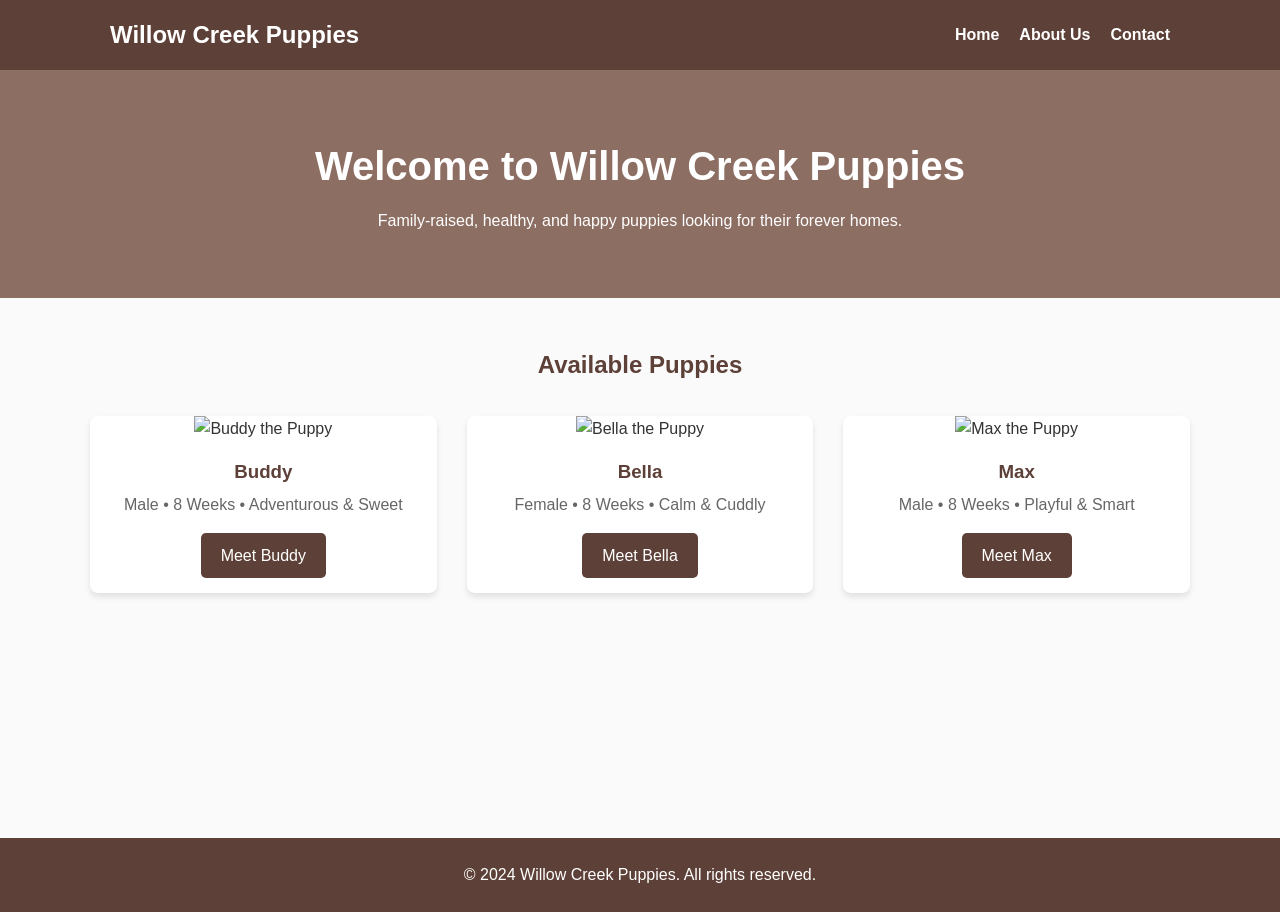
==== index.html @ 6caf404f "Initial version" ====
<!DOCTYPE html>
<html lang="en">
<head>
    <meta charset="UTF-8">
    <meta name="viewport" content="width=device-width, initial-scale=1.0">
    <title>Willow Creek Puppies | Family Breeder</title>
    <link rel="stylesheet" href="styles.css">
</head>
<body>
    <header>
        <div class="container">
            <a href="index.html" class="logo">Willow Creek Puppies</a>
            <nav>
                <ul>
                    <li><a href="index.html">Home</a></li>
                    <li><a href="about.html">About Us</a></li>
                    <li><a href="contact.html">Contact</a></li>
                </ul>
            </nav>
        </div>
    </header>

    <section class="hero">
        <div class="container">
            <h1>Welcome to Willow Creek Puppies</h1>
            <p>Family-raised, healthy, and happy puppies looking for their forever homes.</p>
        </div>
    </section>

    <section class="page-content container">
        <h2 style="text-align: center; color: var(--primary-color);">Available Puppies</h2>
        <div class="grid">
            
            <div class="card">
                <img src="https://images.unsplash.com/photo-1583337130417-3346a1be7dee?auto=format&fit=crop&w=600&q=80" alt="Buddy the Puppy">
                <h3>Buddy</h3>
                <p>Male • 8 Weeks • Adventurous & Sweet</p>
                <a href="puppy-buddy.html" class="btn">Meet Buddy</a>
            </div>

            <div class="card">
                <img src="https://images.unsplash.com/photo-1591160690555-5debfba289f0?auto=format&fit=crop&w=600&q=80" alt="Bella the Puppy">
                <h3>Bella</h3>
                <p>Female • 8 Weeks • Calm & Cuddly</p>
                <a href="puppy-bella.html" class="btn">Meet Bella</a>
            </div>

            <div class="card">
                <img src="https://images.unsplash.com/photo-1543466835-00a7907e9de1?auto=format&fit=crop&w=600&q=80" alt="Max the Puppy">
                <h3>Max</h3>
                <p>Male • 8 Weeks • Playful & Smart</p>
                <a href="puppy-max.html" class="btn">Meet Max</a>
            </div>

        </div>
    </section>

    <footer>
        <p>&copy; 2024 Willow Creek Puppies. All rights reserved.</p>
    </footer>
</body>
</html>
---- styles.css ----
/* styles.css */
:root {
    --primary-color: #5D4037;
    --secondary-color: #8D6E63;
    --accent-color: #FFC107;
    --text-color: #333;
    --bg-color: #FAFAFA;
}

* {
    margin: 0;
    padding: 0;
    box-sizing: border-box;
}

body {
    font-family: 'Helvetica Neue', Arial, sans-serif;
    line-height: 1.6;
    color: var(--text-color);
    background-color: var(--bg-color);
}

.container {
    max-width: 1100px;
    margin: 0 auto;
    padding: 0 20px;
}

/* Navigation */
header {
    background-color: var(--primary-color);
    color: white;
    padding: 1rem 0;
}

header .container {
    display: flex;
    justify-content: space-between;
    align-items: center;
    flex-wrap: wrap;
}

.logo {
    font-size: 1.5rem;
    font-weight: bold;
    text-decoration: none;
    color: white;
}

nav ul {
    list-style: none;
    display: flex;
}

nav ul li {
    margin-left: 20px;
}

nav ul li a {
    color: white;
    text-decoration: none;
    font-weight: bold;
    transition: color 0.3s ease;
}

nav ul li a:hover {
    color: var(--accent-color);
}

/* Hero Section */
.hero {
    text-align: center;
    padding: 4rem 20px;
    background-color: var(--secondary-color);
    color: white;
}

.hero h1 {
    font-size: 2.5rem;
    margin-bottom: 10px;
}

/* Grid Layout for Puppies & Content */
.grid {
    display: grid;
    grid-template-columns: repeat(auto-fit, minmax(300px, 1fr));
    gap: 30px;
    margin: 2rem 0;
}

/* Puppy Cards */
.card {
    background: white;
    border-radius: 8px;
    box-shadow: 0 4px 6px rgba(0,0,0,0.1);
    overflow: hidden;
    text-align: center;
    transition: transform 0.3s ease;
}

.card:hover {
    transform: translateY(-5px);
}

.card img {
    width: 100%;
    height: 250px;
    object-fit: cover;
}

.card h3 {
    margin: 15px 0 5px;
    color: var(--primary-color);
}

.card p {
    padding: 0 15px 15px;
    color: #666;
}

.btn {
    display: inline-block;
    background-color: var(--primary-color);
    color: white;
    padding: 10px 20px;
    text-decoration: none;
    border-radius: 5px;
    margin-bottom: 15px;
    transition: background 0.3s ease;
}

.btn:hover {
    background-color: var(--accent-color);
    color: var(--primary-color);
}

/* Forms & Pages */
.page-content {
    padding: 3rem 0;
    min-height: 60vh;
}

.form-group {
    margin-bottom: 15px;
}

.form-group label {
    display: block;
    margin-bottom: 5px;
}

.form-group input, .form-group textarea {
    width: 100%;
    padding: 10px;
    border: 1px solid #ccc;
    border-radius: 4px;
}

/* Footer */
footer {
    background-color: var(--primary-color);
    color: white;
    text-align: center;
    padding: 1.5rem 0;
    margin-top: auto;
}

/* Mobile Responsive */
@media (max-width: 768px) {
    header .container {
        flex-direction: column;
        text-align: center;
    }
    nav ul {
        margin-top: 15px;
        padding: 0;
        justify-content: center;
    }
    nav ul li {
        margin: 0 10px;
    }
}
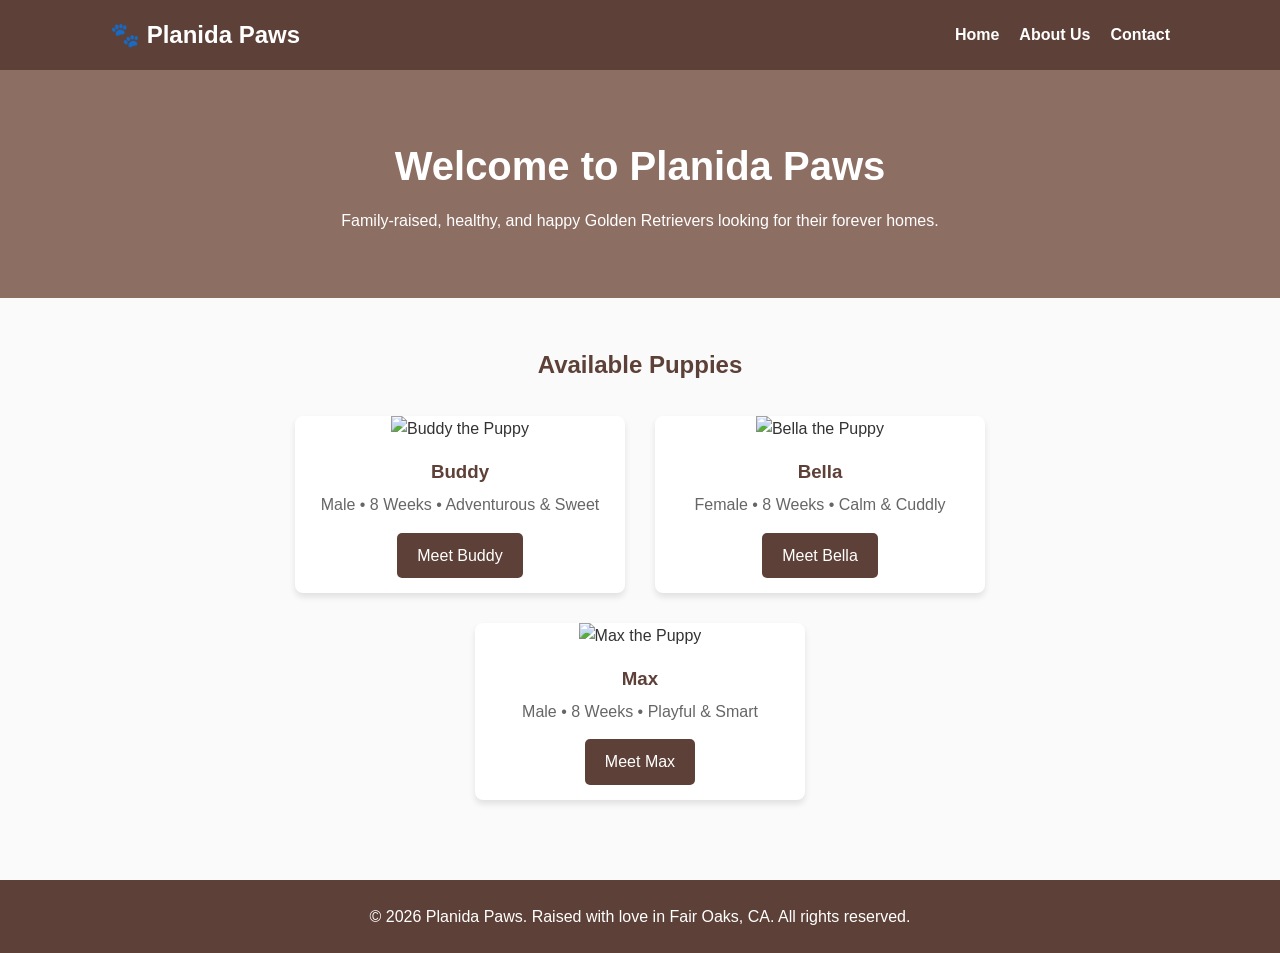
==== commit bd7ad3c2: "Update" ====
--- a/index.html
+++ b/index.html
@@ -3,13 +3,13 @@
 <head>
     <meta charset="UTF-8">
     <meta name="viewport" content="width=device-width, initial-scale=1.0">
-    <title>Willow Creek Puppies | Family Breeder</title>
+    <title>Planida Paws | Family Golden Retriever Breeder</title>
     <link rel="stylesheet" href="styles.css">
 </head>
 <body>
     <header>
         <div class="container">
-            <a href="index.html" class="logo">Willow Creek Puppies</a>
+            <a href="index.html" class="logo">🐾 Planida Paws</a>
             <nav>
                 <ul>
                     <li><a href="index.html">Home</a></li>
@@ -22,8 +22,8 @@
 
     <section class="hero">
         <div class="container">
-            <h1>Welcome to Willow Creek Puppies</h1>
-            <p>Family-raised, healthy, and happy puppies looking for their forever homes.</p>
+            <h1>Welcome to Planida Paws</h1>
+            <p>Family-raised, healthy, and happy Golden Retrievers looking for their forever homes.</p>
         </div>
     </section>
 
@@ -56,7 +56,7 @@
     </section>
 
     <footer>
-        <p>&copy; 2024 Willow Creek Puppies. All rights reserved.</p>
+        <p>&copy; 2026 Planida Paws. Raised with love in Fair Oaks, CA. All rights reserved.</p>
     </footer>
 </body>
 </html>
--- a/styles.css
+++ b/styles.css
@@ -18,6 +18,9 @@
     line-height: 1.6;
     color: var(--text-color);
     background-color: var(--bg-color);
+    display: flex;
+    flex-direction: column;
+    min-height: 100vh;
 }
 
 .container {
@@ -80,16 +83,19 @@
     margin-bottom: 10px;
 }
 
-/* Grid Layout for Puppies & Content */
+/* Flex Layout for Puppies & Content */
 .grid {
-    display: grid;
-    grid-template-columns: repeat(auto-fit, minmax(300px, 1fr));
+    display: flex;
+    flex-wrap: wrap;
     gap: 30px;
     margin: 2rem 0;
+    justify-content: center;
 }
 
 /* Puppy Cards */
 .card {
+    flex: 1 1 300px;
+    max-width: 330px;
     background: white;
     border-radius: 8px;
     box-shadow: 0 4px 6px rgba(0,0,0,0.1);
@@ -127,6 +133,9 @@
     border-radius: 5px;
     margin-bottom: 15px;
     transition: background 0.3s ease;
+    border: none;
+    cursor: pointer;
+    font-size: 1rem;
 }
 
 .btn:hover {
@@ -137,7 +146,7 @@
 /* Forms & Pages */
 .page-content {
     padding: 3rem 0;
-    min-height: 60vh;
+    flex-grow: 1;
 }
 
 .form-group {
@@ -147,6 +156,7 @@
 .form-group label {
     display: block;
     margin-bottom: 5px;
+    font-weight: bold;
 }
 
 .form-group input, .form-group textarea {
@@ -154,6 +164,7 @@
     padding: 10px;
     border: 1px solid #ccc;
     border-radius: 4px;
+    font-family: inherit;
 }
 
 /* Footer */
